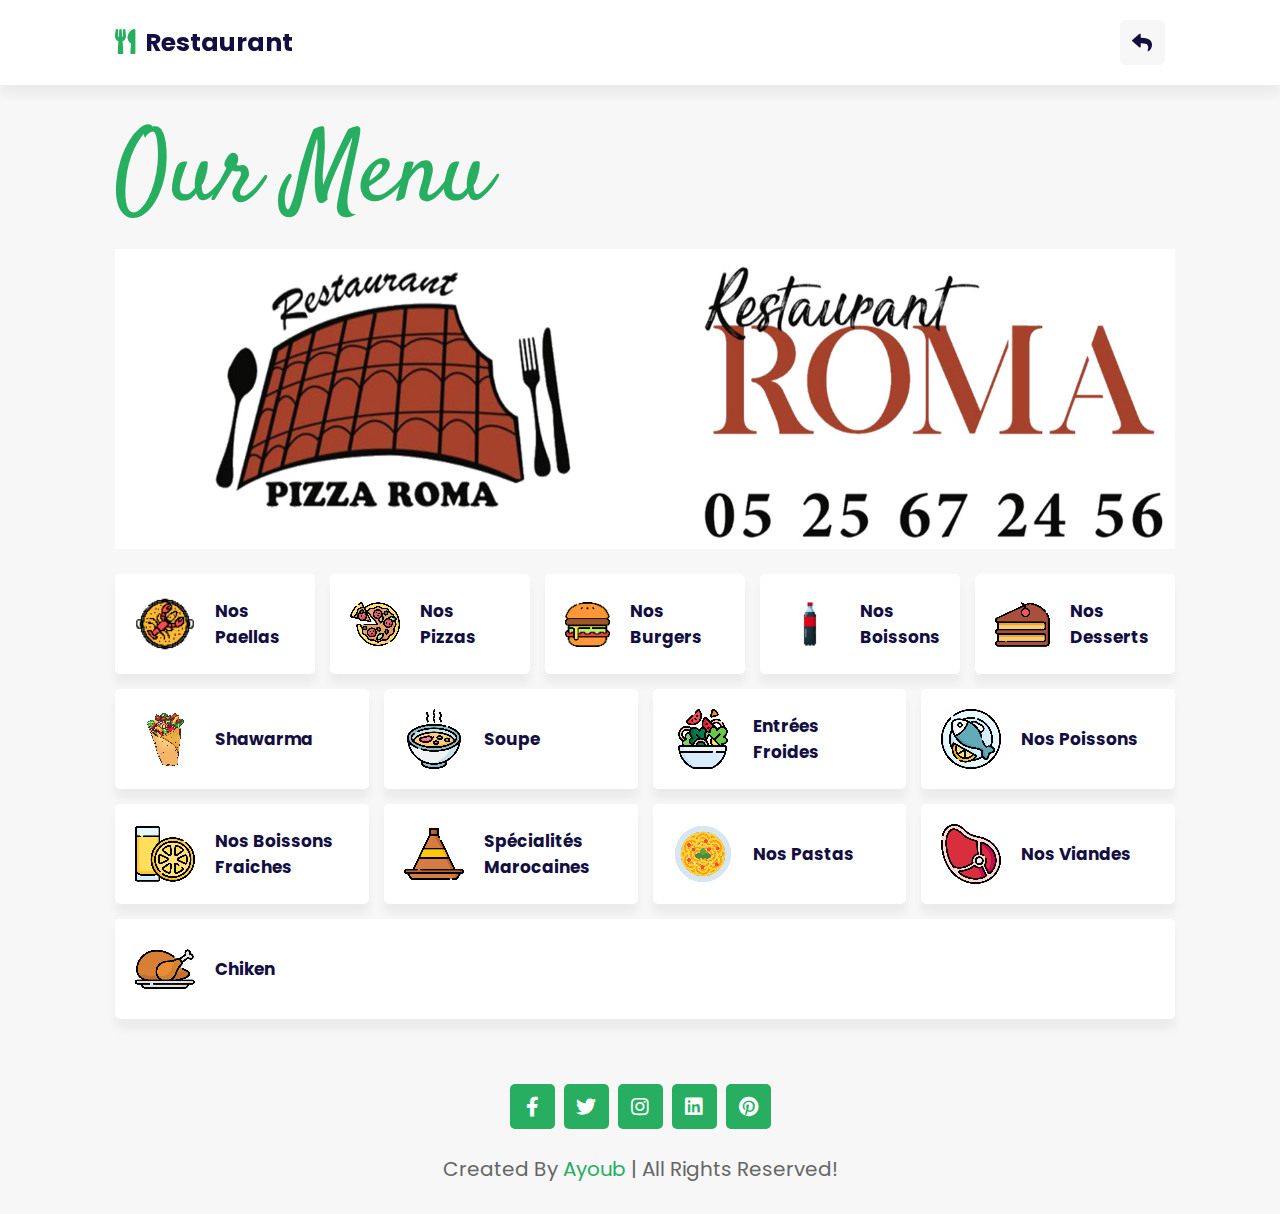
==== index.html @ 0ba400ec "Add files via upload" ====
<!DOCTYPE html>
<html lang="en">
<head>
    <meta charset="UTF-8">
    <meta http-equiv="X-UA-Compatible" content="IE=edge">
    <meta name="viewport" content="width=device-width, initial-scale=1.0">
    <title>Complete Responsive Food / Resturant Website Design Tutorial</title>

    <!-- font awesome cdn link  -->
    <link rel="stylesheet" href="https://cdnjs.cloudflare.com/ajax/libs/font-awesome/5.15.4/css/all.min.css">

    <!-- custom css file link  -->
    <link rel="stylesheet" href="css/style.css">

</head>
<body>
    
<!-- header section starts  -->

<header class="header">

    <a href="" class="logo"> <i class="fas fa-utensils"></i> Restaurant  </a>
    
    <nav class="navbar">
        <a href="#home"></a>
        <a href="#about"></a
        <a href="#popular"></a>
        <a href="#menu"></a>
        <a href="#order"></a>
		
        <a href="image/home.jpg" src="image/home.jpg" ></a>
    </nav>

    <div class="icons">
        <div id="login-btn" class="fas fa-reply"></div>
    </div>
    
</header>

<!-- header section ends  -->

<!-- search-form  -->


<!-- category section ends -->

 <!-- about section starts  -->

<section class="about" id="about">

  

    <div class="content">
        <span>Our Menu</span>

<a href="Berger">
            <img class="image" src="image/home.jpg" alt="">
			</a>
       
        <div class="icons-container">
            <div class="icons">
                <img src="image/seafood-paella.png" alt="">
                <h3>Nos Paellas</h3>
            </div>  
            <div class="icons">
                <img src="image/pizza.png" alt="">
                <h3>Nos Pizzas</h3>
            </div>   
            <div class="icons">
                <img src="image/berger.png" alt="">
                <h3>Nos Burgers</h3>
            </div>  
            <div class="icons">
                <img src="image/drink.png" alt="">
                <h3>Nos Boissons</h3>
            </div>   
             <div class="icons">
                <img src="image/desserts.png" alt="">
                <h3>Nos Desserts</h3>
            </div>  
            <div class="icons">
                <img src="image/shawarma.png" alt="">
                <h3>Shawarma</h3>
            </div>   
            <div class="icons">
                <img src="image/soupe.png" alt="">
                <h3>Soupe</h3>
            </div>  
            <div class="icons">
                <img src="image/entresfroid.png" alt="">
                <h3>Entrées Froides</h3>
            </div>           
 <div class="icons">
                <img src="image/fish.png" alt="">
                <h3>Nos Poissons</h3>
            </div>  
            <div class="icons">
                <img src="image/boissonsfrois.png" alt="">
                <h3>Nos Boissons Fraiches</h3>
            </div>   
            <div class="icons">
                <img src="image/tajine.png" alt="">
                <h3>Spécialités Marocaines</h3>
            </div>  
            <div class="icons">
                <img src="image/pasta.png" alt="">
                <h3>Nos Pastas</h3>
            </div>           
 <div class="icons">
                <img src="image/viande.png" alt="">
                <h3>Nos Viandes</h3>
            </div>  
            <div class="icons">
                <img src="image/chiken.png" alt="">
                <h3>Chiken</h3>
            </div>   
            
    </div>

</section>






<!-- footer section starts  -->

<section class="footer">

    
    <div class="bottom">

        <div class="share">
            <a href="#" class="fab fa-facebook-f"></a>
            <a href="#" class="fab fa-twitter"></a>
            <a href="#" class="fab fa-instagram"></a>
            <a href="#" class="fab fa-linkedin"></a>
            <a href="#" class="fab fa-pinterest"></a>
        </div>

        <div class="credit"> created by <span>Ayoub</span> | all rights reserved! </div>
        
    </div>

</section>

<!-- footer section ends -->

















<!-- custom js file link  -->
<script src="js/script.js"></script>

</body>
</html>
---- css/style.css ----
@import url("https://fonts.googleapis.com/css2?family=Poppins:wght@100;300;400;500;600&display=swap");
@import url("https://fonts.googleapis.com/css2?family=Satisfy&display=swap");
* {
  font-family: 'Poppins', sans-serif;
  margin: 0;
  padding: 0;
  -webkit-box-sizing: border-box;
          box-sizing: border-box;
  outline: none;
  border: none;
  text-decoration: none;
  text-transform: capitalize;
  -webkit-transition: .2s linear;
  transition: .2s linear;
}

html {
  font-size: 62.5%;
  overflow-x: hidden;
  scroll-behavior: smooth;
  scroll-padding-top: 8.5rem;
}

html::-webkit-scrollbar {
  width: 1rem;
}

html::-webkit-scrollbar-track {
  background: #fff;
}

html::-webkit-scrollbar-thumb {
  background: #27ae60;
  border-radius: 5rem;
}

section {
  padding: 2rem 9%;
}

.heading {
  text-align: center;
  padding-bottom: 2rem;
}

.heading span {
  font-family: 'Satisfy', cursive;
  font-size: 3rem;
  color: #27ae60;
}

.heading h3 {
  font-size: 3rem;
  color: #130f40;
}

.btn {
  display: inline-block;
  margin-top: 1rem;
  padding: .7rem 1.8rem;
  font-size: 1.7rem;
  cursor: pointer;
  color: #fff;
  background: #27ae60;
  border-radius: .5rem;
}

.btn:hover {
  background: #130f40;
}

.header {
  position: -webkit-sticky;
  position: sticky;
  top: 0;
  left: 0;
  right: 0;
  z-index: 1000;
  background: #fff;
  -webkit-box-shadow: 0 1rem 1rem rgba(0, 0, 0, 0.05);
          box-shadow: 0 1rem 1rem rgba(0, 0, 0, 0.05);
  display: -webkit-box;
  display: -ms-flexbox;
  display: flex;
  -webkit-box-align: center;
      -ms-flex-align: center;
          align-items: center;
  -webkit-box-pack: justify;
      -ms-flex-pack: justify;
          justify-content: space-between;
  padding: 2rem 9%;
}

.header .logo {
  font-size: 2.5rem;
  font-weight: bolder;
  color: #130f40;
}

.header .logo i {
  padding-right: .5rem;
  color: #27ae60;
}

.header .navbar a {
  font-size: 1.7rem;
  margin: 0 1rem;
  color: #666;
}

.header .navbar a:hover {
  color: #27ae60;
}

.header .icons div {
  height: 4.5rem;
  width: 4.5rem;
  line-height: 4.5rem;
  font-size: 2rem;
  background: #f7f7f7;
  color: #130f40;
  border-radius: .5rem;
  margin-left: .3rem;
  cursor: pointer;
  text-align: center;
}

.header .icons div:hover {
  color: #fff;
  background: #27ae60;
}

#menu-btn {
  display: none;
}

@-webkit-keyframes fadeUp {
  0% {
    -webkit-transform: translateY(5rem);
            transform: translateY(5rem);
    opacity: 0;
  }
}

@keyframes fadeUp {
  0% {
    -webkit-transform: translateY(5rem);
            transform: translateY(5rem);
    opacity: 0;
  }
}

.search-form-container {
  position: fixed;
  top: 8.5rem;
  left: 0;
  right: 0;
  height: calc(100vh - 8.5rem);
  background: #fff;
  z-index: 1000;
  display: none;
}

.search-form-container.active {
  display: block;
}

.search-form-container form {
  height: 7rem;
  border-bottom: 0.2rem solid #130f40;
  width: 100%;
  display: -webkit-box;
  display: -ms-flexbox;
  display: flex;
  -webkit-box-align: center;
      -ms-flex-align: center;
          align-items: center;
  -webkit-animation: fadeUp .4s linear;
          animation: fadeUp .4s linear;
}

.search-form-container form input {
  height: 100%;
  width: 100%;
  font-size: 1.7rem;
  color: #130f40;
  text-transform: none;
  padding-right: 1rem;
}

.search-form-container form label {
  font-size: 3rem;
  cursor: pointer;
  color: #130f40;
}

.search-form-container form label:hover {
  color: #27ae60;
}

.shopping-cart-container {
  position: fixed;
  top: 8.5rem;
  left: 0;
  right: 0;
  z-index: 1000;
  height: calc(100vh - 8.5rem);
  background: #fff;
  overflow-y: scroll;
  padding-bottom: 8rem;
  display: none;
}

.shopping-cart-container.active {
  display: block;
}

.shopping-cart-container::-webkit-scrollbar {
  width: 1rem;
}

.shopping-cart-container::-webkit-scrollbar-track {
  background: #fff;
}

.shopping-cart-container::-webkit-scrollbar-thumb {
  background: #130f40;
  border-radius: 5rem;
}

.shopping-cart-container .title {
  font-size: 2.5rem;
  padding: 1rem;
  color: #130f40;
  border-bottom: 0.1rem solid rgba(0, 0, 0, 0.2);
  text-align: center;
}

.shopping-cart-container .products-container {
  border: 0.1rem solid rgba(0, 0, 0, 0.2);
  border-radius: .5rem;
  -webkit-animation: fadeUp .4s linear;
          animation: fadeUp .4s linear;
}

.shopping-cart-container .products-container .box-container {
  display: -ms-grid;
  display: grid;
  -ms-grid-columns: (minmax(30rem, 1fr))[auto-fit];
      grid-template-columns: repeat(auto-fit, minmax(30rem, 1fr));
  gap: 1.5rem;
  padding: 1.5rem;
}

.shopping-cart-container .products-container .box-container .box {
  border-radius: .5rem;
  background: #f7f7f7;
  display: -webkit-box;
  display: -ms-flexbox;
  display: flex;
  -webkit-box-align: center;
      -ms-flex-align: center;
          align-items: center;
  gap: 1.5rem;
  padding: 2rem;
  position: relative;
}

.shopping-cart-container .products-container .box-container .box .fa-times {
  position: absolute;
  top: .7rem;
  right: 1rem;
  font-size: 2rem;
  cursor: pointer;
  color: #130f40;
}

.shopping-cart-container .products-container .box-container .box .fa-times:hover {
  color: #27ae60;
}

.shopping-cart-container .products-container .box-container .box img {
  height: 8rem;
}

.shopping-cart-container .products-container .box-container .box .content h3 {
  font-size: 2rem;
  color: #130f40;
}

.shopping-cart-container .products-container .box-container .box .content span {
  font-size: 1.5rem;
  color: #666;
}

.shopping-cart-container .products-container .box-container .box .content span.price {
  color: #27ae60;
  font-size: 1.7rem;
}

.shopping-cart-container .products-container .box-container .box .content input {
  width: 8rem;
  padding: .5rem 1.2rem;
  font-size: 1.5rem;
  color: #130f40;
  margin: .7rem 0;
}

.shopping-cart-container .cart-total {
  margin-top: 2rem;
  border: 0.1rem solid rgba(0, 0, 0, 0.2);
  border-radius: .5rem;
  -webkit-animation: fadeUp .4s linear .4s backwards;
          animation: fadeUp .4s linear .4s backwards;
}

.shopping-cart-container .cart-total .box {
  padding: 1.5rem;
}

.shopping-cart-container .cart-total .box h3 {
  color: #130f40;
  font-size: 2rem;
  padding-bottom: .7rem;
}

.shopping-cart-container .cart-total .box h3 span {
  color: #27ae60;
}

.login-form-container {
  position: fixed;
  top: 8.5rem;
  left: 0;
  right: 0;
  z-index: 1000;
  height: calc(100vh - 8.5rem);
  background: #fff;
  padding: 0 2rem;
  display: none;
}

.login-form-container.active {
  display: block;
}

.login-form-container form {
  margin: 2rem auto;
  max-width: 40rem;
  -webkit-box-shadow: 0 1rem 1rem rgba(0, 0, 0, 0.05);
          box-shadow: 0 1rem 1rem rgba(0, 0, 0, 0.05);
  border: 0.1rem solid rgba(0, 0, 0, 0.2);
  padding: 2rem;
  border-radius: .5rem;
  -webkit-animation: fadeUp .4s linear;
          animation: fadeUp .4s linear;
}

.login-form-container form h3 {
  padding-bottom: 1rem;
  font-size: 2.5rem;
  text-transform: uppercase;
  color: #130f40;
}

.login-form-container form .box {
  margin: .7rem 0;
  border-radius: .5rem;
  background: #f7f7f7;
  padding: 1rem 1.2rem;
  font-size: 1.6rem;
  color: #130f40;
  text-transform: none;
  width: 100%;
}

.login-form-container form .remember {
  padding: 1rem 0;
  display: -webkit-box;
  display: -ms-flexbox;
  display: flex;
  -webkit-box-align: center;
      -ms-flex-align: center;
          align-items: center;
  gap: .5rem;
}

.login-form-container form .remember label {
  font-size: 1.5rem;
  cursor: pointer;
  color: #666;
}

.login-form-container form .btn {
  margin: 1rem 0;
  width: 100%;
  text-align: center;
}

.login-form-container form p {
  padding-top: 1rem;
  font-size: 1.5rem;
  color: #666;
}

.login-form-container form p a {
  color: #27ae60;
}

.login-form-container form p a:hover {
  color: #130f40;
  text-decoration: underline;
}

.home {
  display: -webkit-box;
  display: -ms-flexbox;
  display: flex;
  -webkit-box-align: center;
      -ms-flex-align: center;
          align-items: center;
  -ms-flex-wrap: wrap-reverse;
      flex-wrap: wrap-reverse;
  gap: 2rem;
  position: relative;
  overflow: hidden;
}

.home .content {
  -webkit-box-flex: 1;
      -ms-flex: 1 1 41rem;
          flex: 1 1 41rem;
}

.home .content span {
  font-size: 2rem;
  color: #27ae60;
}

.home .content h3 {
  font-size: 4rem;
  color: #130f40;
  padding-top: 1rem;
}

.home .content p {
  font-size: 1.4rem;
  color: #666;
  line-height: 2;
  padding: 1rem 0;
}

.home .image {
  -webkit-box-flex: 1;
      -ms-flex: 1 1 41rem;
          flex: 1 1 41rem;
  margin: 2rem 0;
  pointer-events: none;
}

.home .image .home-img {
  width: 100%;
  margin-top: 5rem;
}

.home .home-parallax-img {
  position: absolute;
  top: -10rem;
  right: -10rem;
  width: 80vw;
}

.category {
  display: -ms-grid;
  display: grid;
  -ms-grid-columns: (minmax(16rem, 1fr))[auto-fit];
      grid-template-columns: repeat(auto-fit, minmax(16rem, 1fr));
  gap: 1.5rem;
  padding-bottom: 5rem;
}

.category .box {
  padding: 2rem;
  text-align: center;
  border-radius: .5rem;
  background: #f7f7f7;
}

.category .box:hover {
  background: #27ae60;
}

.category .box:hover h3 {
  color: #fff;
}

.category .box img {
  height: 7rem;
}

.category .box h3 {
  font-size: 1.8rem;
  color: #130f40;
}

.about .content .image {
  
  height :300px;
  width: 1060px;
}

.about {
  display: -webkit-box;
  display: -ms-flexbox;
  display: flex;
  -ms-flex-wrap: wrap;
      flex-wrap: wrap;
  -webkit-box-align: center;
      -ms-flex-align: center;
          align-items: center;
  gap: 2rem;
  background: #f7f7f7;
}

.about .image {
  -webkit-box-flex: 1;
      -ms-flex: 1 1 40rem;
          flex: 1 1 40rem;
}

.about .image img {
  width: 100%;
}

.about .content {
  -webkit-box-flex: 1;
      -ms-flex: 1 1 40rem;
          flex: 1 1 40rem;
}

.about .content span {
	
  font-family: 'Satisfy', cursive;
  font-size: 10rem;
  color: #27ae60;
  text-align: center;
  -webkit-box-align: center;
  align-items: center;
  
}

.about .content .title {
  font-size: 3rem;
  padding-top: .5rem;
  color: #130f40;
}

.about .content p {
  padding: 1rem 0;
  line-height: 2;
  font-size: 1.4rem;
  color: #666;
}

.about .content .icons-container {
  margin-top: 2rem;
  display: -webkit-box;
  display: -ms-flexbox;
  display: flex;
  -ms-flex-wrap: wrap;
      flex-wrap: wrap;
  gap: 1.5rem;
}

.about .content .icons-container .icons {
  -webkit-box-flex: 1;
      -ms-flex: 1 1 20rem;
          flex: 1 1 20rem;
  border-radius: .5rem;
  background: #fff;
  -webkit-box-shadow: 0 1rem 1rem rgba(0, 0, 0, 0.05);
          box-shadow: 0 1rem 1rem rgba(0, 0, 0, 0.05);
  display: -webkit-box;
  display: -ms-flexbox;
  display: flex;
  -webkit-box-align: center;
      -ms-flex-align: center;
          align-items: center;
  gap: 2rem;
  padding: 2rem;
}

.about .content .icons-container .icons h3 {
  font-size: 1.7rem;
  color: #130f40;
}

.popular .box-container {
  display: -ms-grid;
  display: grid;
  -ms-grid-columns: (minmax(25rem, 1fr))[auto-fit];
      grid-template-columns: repeat(auto-fit, minmax(25rem, 1fr));
  gap: 1.5rem;
}

.popular .box-container .box {
  border-radius: .5rem;
  position: relative;
  background: #f7f7f7;
  padding: 2rem;
  text-align: center;
}

.popular .box-container .box .fa-heart {
  position: absolute;
  top: 1.5rem;
  right: 1.5rem;
  font-size: 2.5rem;
  color: #666;
  cursor: pointer;
}

.popular .box-container .box .fa-heart:hover {
  color: #27ae60;
}

.popular .box-container .box .image {
  margin: 1rem 0;
}

.popular .box-container .box .image img {
  height: 15rem;
}

.popular .box-container .box .content h3 {
  font-size: 2rem;
  color: #130f40;
}

.popular .box-container .box .content .stars {
  padding: 1rem 0;
  font-size: 1.7rem;
}

.popular .box-container .box .content .stars i {
  color: gold;
}

.popular .box-container .box .content .stars span {
  color: #666;
}

.popular .box-container .box .content .price {
  font-size: 2rem;
  color: #130f40;
}

.popular .box-container .box .content .price span {
  font-size: 1.5rem;
  color: #666;
  text-decoration: line-through;
}

.banner .row-banner {
  background: url(../image/row-banner.png) no-repeat;
  height: 45rem;
  background-size: cover;
  background-position: center;
  position: relative;
}

.banner .row-banner .content {
  position: absolute;
  top: 50%;
  left: 7%;
  -webkit-transform: translateY(-50%);
          transform: translateY(-50%);
}

.banner .row-banner .content span {
  font-family: 'Satisfy', cursive;
  font-size: 4rem;
  color: #27ae60;
  color: #130f40;
}

.banner .row-banner .content h3 {
  font-size: 6rem;
  color: red;
  text-transform: uppercase;
}

.banner .row-banner .content p {
  font-size: 2rem;
  padding-bottom: 1rem;
}

.banner .grid-banner {
  display: -ms-grid;
  display: grid;
  -ms-grid-columns: (minmax(30rem, 1fr))[auto-fit];
      grid-template-columns: repeat(auto-fit, minmax(30rem, 1fr));
  gap: 1.5rem;
}

.banner .grid-banner .grid {
  position: relative;
  border-radius: 1rem;
  overflow: hidden;
  height: 45rem;
}

.banner .grid-banner .grid:hover img {
  -webkit-transform: scale(1.2);
          transform: scale(1.2);
}

.banner .grid-banner .grid img {
  height: 100%;
  width: 100%;
  -o-object-fit: cover;
     object-fit: cover;
}

.banner .grid-banner .grid .content {
  position: absolute;
  top: 2rem;
  padding: 0 2rem;
}

.banner .grid-banner .grid .content.center {
  text-align: center;
  width: 100%;
}

.banner .grid-banner .grid .content.center span {
  color: #666;
}

.banner .grid-banner .grid .content.center h3 {
  color: #130f40;
}

.banner .grid-banner .grid .content span {
  font-size: 2.5rem;
  color: #fff;
}

.banner .grid-banner .grid .content h3 {
  font-size: 3rem;
  color: #fff;
  padding-top: .5rem;
}

.menu .box-container {
  display: -ms-grid;
  display: grid;
  -ms-grid-columns: (minmax(30rem, 1fr))[auto-fit];
      grid-template-columns: repeat(auto-fit, minmax(30rem, 1fr));
  gap: 1.5rem;
}

.menu .box-container .box {
  border-radius: .5rem;
  background: #f7f7f7;
  padding: 2rem;
  display: -webkit-box;
  display: -ms-flexbox;
  display: flex;
  -webkit-box-align: center;
      -ms-flex-align: center;
          align-items: center;
  gap: 1.5rem;
}

.menu .box-container .box:hover {
  background: #130f40;
}

.menu .box-container .box:hover .content h3 {
  color: #fff;
}

.menu .box-container .box img {
  height: 10rem;
}

.menu .box-container .box .content h3 {
  font-size: 2rem;
  color: #130f40;
  padding-bottom: .5rem;
}

.menu .box-container .box .content .price {
  font-size: 1.8rem;
  color: #27ae60;
}

.order .icons-container {
  display: -ms-grid;
  display: grid;
  -ms-grid-columns: (minmax(30rem, 1fr))[auto-fit];
      grid-template-columns: repeat(auto-fit, minmax(30rem, 1fr));
  gap: 1.5rem;
  margin-bottom: 2rem;
}

.order .icons-container .icons {
  border-radius: .5rem;
  padding: 2rem;
  text-align: center;
  background: #f7f7f7;
}

.order .icons-container .icons img {
  height: 10rem;
}

.order .icons-container .icons h3 {
  font-size: 2rem;
  color: #130f40;
  margin-top: .5rem;
}

.order form {
  background: #f7f7f7;
  padding: 2rem;
  border-radius: .5rem;
}

.order form .flex {
  display: -webkit-box;
  display: -ms-flexbox;
  display: flex;
  -ms-flex-wrap: wrap;
      flex-wrap: wrap;
  -webkit-box-pack: justify;
      -ms-flex-pack: justify;
          justify-content: space-between;
}

.order form .flex .inputBox {
  width: 49%;
  padding: .7rem 0;
}

.order form .flex span {
  font-size: 1.7rem;
  color: #666;
}

.order form .flex input, .order form .flex textarea {
  width: 100%;
  margin-top: .5rem;
  padding: 1rem 1.2rem;
  width: 100%;
  border-radius: .5rem;
  font-size: 1.6rem;
  text-transform: none;
  color: #130f40;
}

.order form .flex textarea {
  height: 20rem;
  resize: none;
}

.order form .flex .map {
  height: 100%;
  width: 100%;
  border-radius: .5rem;
}

.blogs .box-container {
  display: -ms-grid;
  display: grid;
  -ms-grid-columns: (minmax(30rem, 1fr))[auto-fit];
      grid-template-columns: repeat(auto-fit, minmax(30rem, 1fr));
  gap: 1.5rem;
}

.blogs .box-container .box {
  border-radius: .5rem;
  overflow: hidden;
}

.blogs .box-container .box:hover .image h3 {
  left: 1.5rem;
}

.blogs .box-container .box:hover .image img {
  -webkit-transform: scale(1.1);
          transform: scale(1.1);
}

.blogs .box-container .box .image {
  position: relative;
  height: 25rem;
  overflow: hidden;
  width: 100%;
}

.blogs .box-container .box .image h3 {
  position: absolute;
  z-index: 10;
  top: 1rem;
  left: -100%;
  border-radius: .5rem;
  padding: .5rem 1rem;
  background: #fff;
  color: #130f40;
  font-size: 1.5rem;
}

.blogs .box-container .box .image h3 i {
  padding-right: .5rem;
  color: #27ae60;
}

.blogs .box-container .box .image img {
  height: 100%;
  width: 100%;
  -o-object-fit: cover;
     object-fit: cover;
}

.blogs .box-container .box .content {
  padding: 2rem 1.5rem;
  background: #f7f7f7;
}

.blogs .box-container .box .content .tags {
  padding-bottom: 1rem;
}

.blogs .box-container .box .content .tags a {
  font-size: 1.5rem;
  color: #666;
  padding-right: .5rem;
}

.blogs .box-container .box .content .tags a:hover {
  color: #27ae60;
}

.blogs .box-container .box .content .tags a i {
  color: #27ae60;
  padding-right: .5rem;
}

.blogs .box-container .box .content h3 {
  font-size: 2rem;
  color: #130f40;
}

.blogs .box-container .box .content p {
  font-size: 1.4rem;
  color: #666;
  padding: 1rem 0;
  line-height: 2;
}

.footer {
  background: #f7f7f7;
}

.footer .newsletter {
  text-align: center;
  margin-bottom: 2rem;
}

.footer .newsletter h3 {
  font-size: 2.5rem;
  color: #130f40;
  padding-bottom: 1rem;
}

.footer .newsletter form {
  max-width: 70rem;
  margin: 1rem auto;
  max-width: 70rem;
  display: -webkit-box;
  display: -ms-flexbox;
  display: flex;
  border-radius: .5rem;
  overflow: hidden;
}

.footer .newsletter form input[type="email"] {
  height: 100%;
  width: 100%;
  padding: 1rem 1.2rem;
  font-size: 1.6rem;
  color: #130f40;
  text-transform: none;
}

.footer .newsletter form input[type="submit"] {
  padding: 0 2rem;
  font-size: 1.6rem;
  color: #fff;
  background: #27ae60;
  cursor: pointer;
}

.footer .newsletter form input[type="submit"]:hover {
  background: #130f40;
}

.footer .box-container {
  display: -ms-grid;
  display: grid;
  -ms-grid-columns: (minmax(25rem, 1fr))[auto-fit];
      grid-template-columns: repeat(auto-fit, minmax(25rem, 1fr));
  gap: 1.5rem;
}

.footer .box-container .box h3 {
  font-size: 2.2rem;
  color: #130f40;
  padding: 1rem 0;
}

.footer .box-container .box p {
  font-size: 1.4rem;
  color: #666;
  padding: 1rem 0;
}

.footer .box-container .box a {
  display: block;
  font-size: 1.4rem;
  color: #666;
  padding: 1rem 0;
}

.footer .box-container .box a:hover {
  color: #27ae60;
}

.footer .box-container .box a:hover i {
  padding-right: 2rem;
}

.footer .box-container .box a i {
  padding-right: .5rem;
  color: #27ae60;
}

.footer .bottom {
  padding-top: 1rem;
  text-align: center;
}

.footer .bottom .share {
  margin: 1.5rem 0;
}

.footer .bottom .share a {
  height: 4.5rem;
  width: 4.5rem;
  line-height: 4.5rem;
  font-size: 2rem;
  border-radius: .5rem;
  margin: 0 .3rem;
  color: #fff;
  background: #27ae60;
}

.footer .bottom .share a:hover {
  background: #130f40;
}

.footer .bottom .credit {
  font-size: 2rem;
  color: #666;
  padding: 1rem;
}

.footer .bottom .credit span {
  color: #27ae60;
}

@media (max-width: 991px) {
  html {
    font-size: 55%;
  }
  .header {
    padding: 2rem;
  }
  section {
    padding: 2rem;
  }
}
 .header .navbar img {
    width: 150px;
    height: 50px;

  }

@media (max-width: 768px) {
  #menu-btn {
    display: inline-block;
  }
  .header .navbar {
    position: absolute;
    top: 99%;
    left: 0;
    right: 0;
    background: #fff;
    border-top: 0.1rem solid rgba(0, 0, 0, 0.2);
    border-bottom: 0.1rem solid rgba(0, 0, 0, 0.2);
    -webkit-clip-path: polygon(0 0, 100% 0, 100% 0, 0 0);
            clip-path: polygon(0 0, 100% 0, 100% 0, 0 0);
  }
  .header .navbar.active {
    -webkit-clip-path: polygon(0 0, 100% 0, 100% 100%, 0% 100%);
            clip-path: polygon(0 0, 100% 0, 100% 100%, 0% 100%);
  }
  .header .navbar a {
    font-size: 2rem;
    margin: 2rem;
    display: block;
  }
  .home .home-parallax-img {
    top: 0;
    right: 0;
    width: 130%;
  }
  .order form .flex .inputBox {
    width: 100%;
  }
}

@media (max-width: 450px) {
  html {
    font-size: 50%;
  }
  .shopping-cart-container .cart-total .box {
    text-align: center;
  }
  .shopping-cart-container .cart-total .box .btn {
    width: 100%;
  }
  .home .content h3 {
    font-size: 3rem;
  }
  .home .content p {
    font-size: 1.5rem;
  }
}
/*# sourceMappingURL=style.css.map */
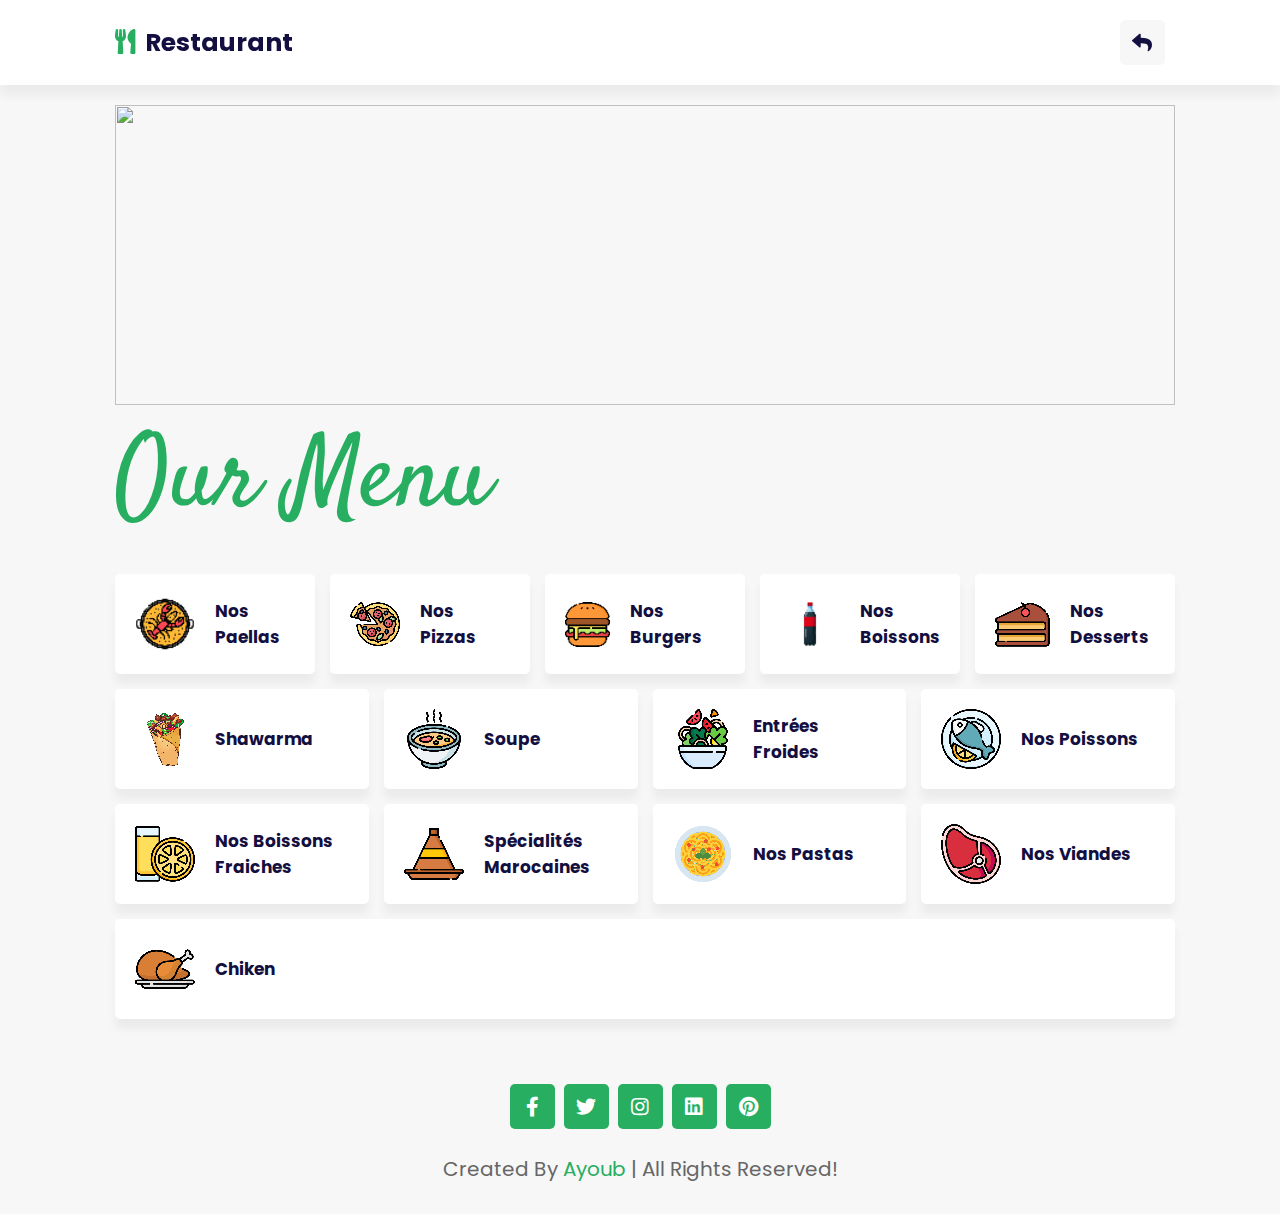
==== commit 7d09727b: "Add files via upload" ====
--- a/index.html
+++ b/index.html
@@ -28,7 +28,7 @@
         <a href="#menu"></a>
         <a href="#order"></a>
 		
-        <a href="image/home.jpg" src="image/home.jpg" ></a>
+        <a href="image/logo.jpg" src="image/logo.jpg" ></a>
     </nav>
 
     <div class="icons">
@@ -51,12 +51,14 @@
   
 
     <div class="content">
-        <span>Our Menu</span>
+      
 
 <a href="Berger">
-            <img class="image" src="image/home.jpg" alt="">
+            <img class="image" src="image/home.png" alt="">
 			</a>
-       
+      
+	  
+  <span>Our Menu</span>	  
         <div class="icons-container">
             <div class="icons">
                 <img src="image/seafood-paella.png" alt="">
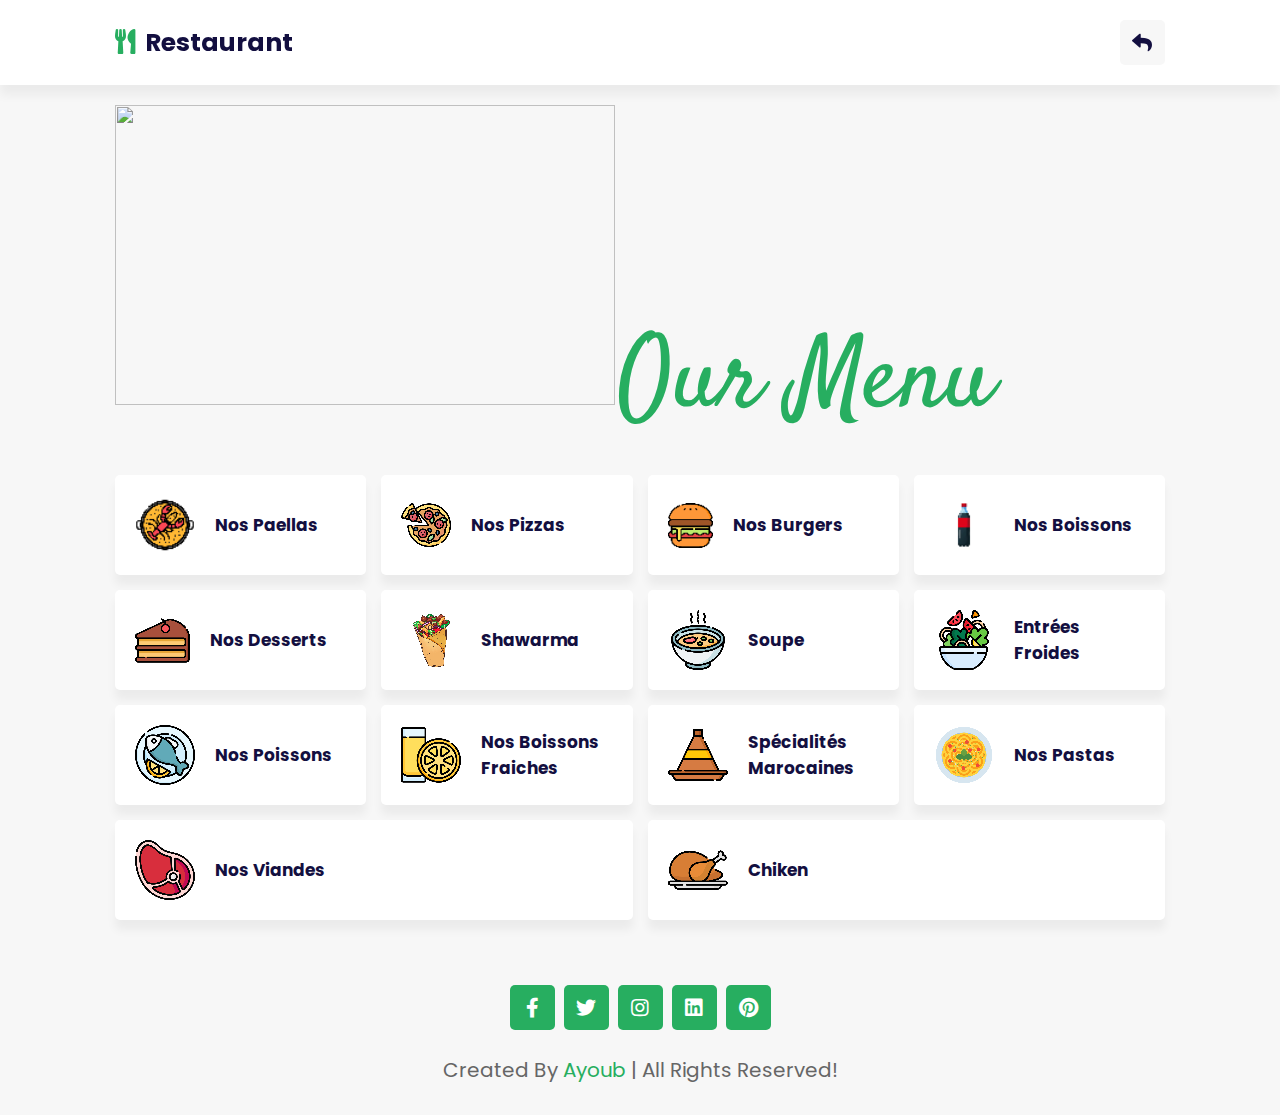
==== commit abd53306: "Update index.html" ====
--- a/index.html
+++ b/index.html
@@ -34,7 +34,7 @@
     <div class="icons">
         <div id="login-btn" class="fas fa-reply"></div>
     </div>
-    
+	
 </header>
 
 <!-- header section ends  -->
@@ -169,4 +169,4 @@
 <script src="js/script.js"></script>
 
 </body>
-</html>+</html>
--- a/css/style.css
+++ b/css/style.css
@@ -506,7 +506,7 @@
 .about .content .image {
   
   height :300px;
-  width: 1060px;
+  width: 500px;
 }
 
 .about {
@@ -544,8 +544,7 @@
   font-size: 10rem;
   color: #27ae60;
   text-align: center;
-  -webkit-box-align: center;
-  align-items: center;
+  
   
 }
 
